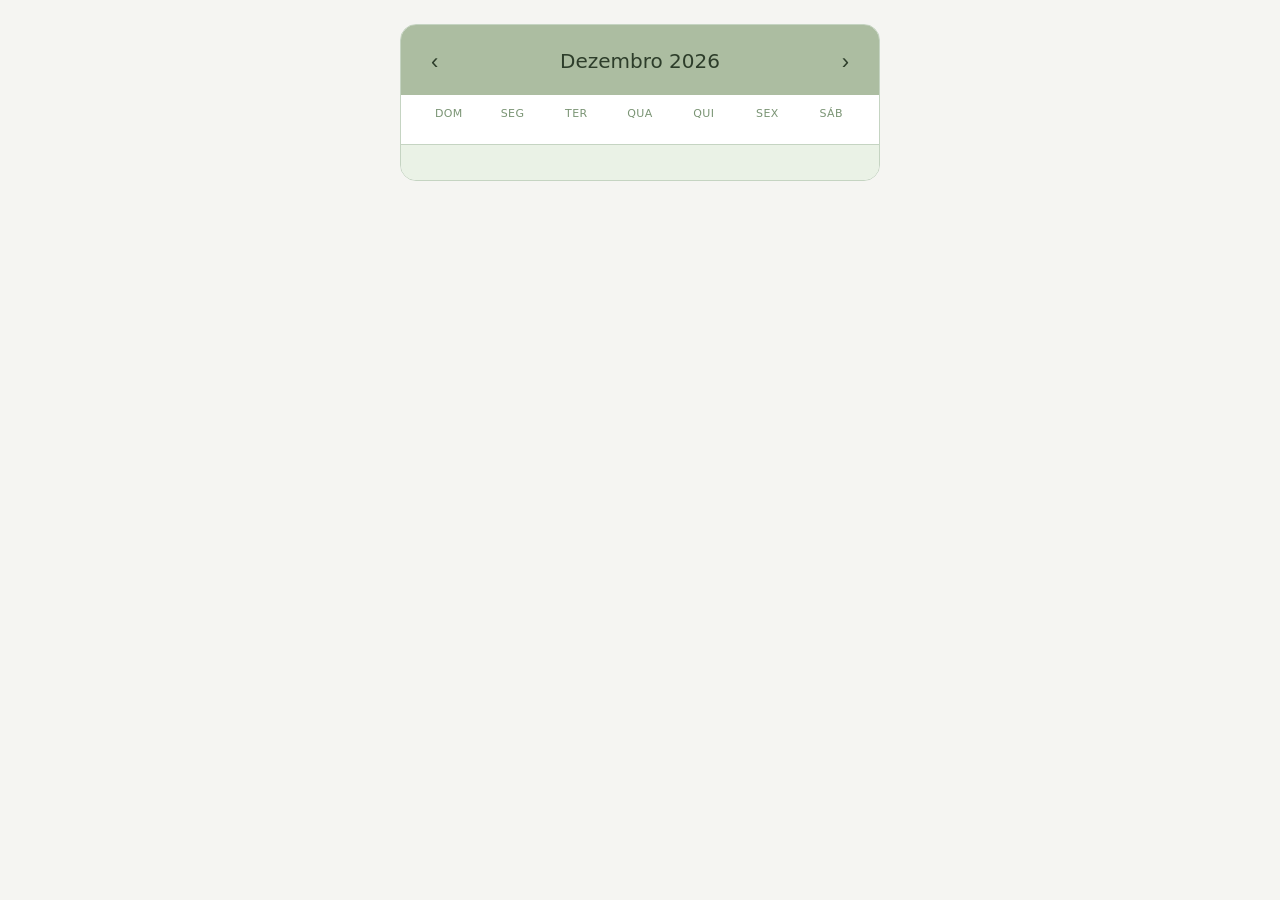
==== docs/widgets/calendario/index.html @ 40355eae "Add initial HTML structure for lunar calendar" ====
<!DOCTYPE html>
<html lang="pt-BR">
<head>
  <meta charset="UTF-8" />
  <meta name="viewport" content="width=device-width, initial-scale=1.0" />
  <title>Calendário Lunar</title>
  <link rel="stylesheet" href="css/style.css" />
</head>
<body>
  <div class="cal-wrap">
    <div class="cal-card">

      <div class="cal-head">
        <div class="cal-nav">
          <button class="nav-btn" id="prev-btn" aria-label="Mês anterior">&#8249;</button>
          <div>
            <div class="cal-title" id="cal-title"></div>
            <div class="cal-subtitle" id="cal-subtitle"></div>
          </div>
          <button class="nav-btn" id="next-btn" aria-label="Próximo mês">&#8250;</button>
        </div>
      </div>

      <div class="weekdays">
        <div class="wd">Dom</div>
        <div class="wd">Seg</div>
        <div class="wd">Ter</div>
        <div class="wd">Qua</div>
        <div class="wd">Qui</div>
        <div class="wd">Sex</div>
        <div class="wd">Sáb</div>
      </div>

      <div class="days-grid" id="days-grid"></div>

      <div class="info-bar" id="info-bar">
        <div class="info-left" id="info-left"></div>
        <div class="info-right" id="info-right"></div>
      </div>

    </div>
  </div>

  <script src="js/moon.js"></script>
  <script src="js/holidays.js"></script>
  <script src="js/calendar.js"></script>
</body>
</html>
---- docs/widgets/calendario/css/style.css ----
/* ── Reset ─────────────────────────────── */
*, *::before, *::after {
  box-sizing: border-box;
  margin: 0;
  padding: 0;
}

/* ── Tokens ────────────────────────────── */
:root {
  --sage:        #ACBDA1;
  --sage-deep:   #2d3d2a;
  --sage-light:  #eaf2e6;
  --sage-muted:  #7a9474;
  --sage-border: #c5d4c2;
  --ink:         #3a5c35;
  --stroke:      #5a7f55;
  --holiday:     #b94040;
  --font: system-ui, -apple-system, "Segoe UI", sans-serif;
}

/* ── Layout ────────────────────────────── */
body {
  background: #f5f5f2;
  font-family: var(--font);
  min-height: 100vh;
  display: flex;
  align-items: flex-start;
  justify-content: center;
  padding: 1.5rem 1rem;
}

.cal-wrap {
  width: 100%;
  max-width: 480px;
}

.cal-card {
  background: #fff;
  border-radius: 16px;
  border: 0.5px solid var(--sage-border);
  overflow: hidden;
}

/* ── Header ────────────────────────────── */
.cal-head {
  background: var(--sage);
  padding: 1.25rem 1.25rem 1rem;
}

.cal-nav {
  display: flex;
  align-items: center;
  justify-content: space-between;
}

.cal-title {
  font-size: 20px;
  font-weight: 500;
  color: var(--sage-deep);
}

.cal-subtitle {
  font-size: 12px;
  color: var(--sage-deep);
  opacity: 0.6;
  margin-top: 2px;
}

.nav-btn {
  background: none;
  border: none;
  cursor: pointer;
  padding: 6px 10px;
  border-radius: 8px;
  color: var(--sage-deep);
  font-size: 22px;
  line-height: 1;
  display: flex;
  align-items: center;
}

.nav-btn:hover {
  background: rgba(0, 0, 0, 0.08);
}

/* ── Weekday labels ────────────────────── */
.weekdays {
  display: grid;
  grid-template-columns: repeat(7, 1fr);
  padding: 0.75rem 1rem 0.25rem;
  background: #fff;
}

.wd {
  text-align: center;
  font-size: 11px;
  font-weight: 500;
  color: var(--sage-muted);
  text-transform: uppercase;
  letter-spacing: 0.4px;
}

/* ── Days grid ─────────────────────────── */
.days-grid {
  display: grid;
  grid-template-columns: repeat(7, 1fr);
  padding: 0.25rem 1rem 1rem;
  gap: 3px;
  background: #fff;
}

.day-cell {
  min-height: 54px;
  display: flex;
  flex-direction: column;
  align-items: center;
  justify-content: flex-start;
  padding: 4px 2px;
  border-radius: 8px;
  cursor: pointer;
  transition: background 0.1s;
}

.day-cell:not(.empty):hover,
.day-cell.selected {
  background: var(--sage-light);
}

.day-cell.empty {
  pointer-events: none;
  cursor: default;
}

/* ── Day number ────────────────────────── */
.day-num {
  font-size: 13px;
  color: #2d3a2a;
  width: 26px;
  height: 26px;
  display: flex;
  align-items: center;
  justify-content: center;
  border-radius: 50%;
}

.day-cell.today .day-num {
  background: var(--sage);
  color: var(--sage-deep);
  font-weight: 500;
}

.day-cell.weekend .day-num {
  color: var(--sage-muted);
}

/* ── Moon icon ─────────────────────────── */
.moon-svg {
  margin-top: 3px;
  display: block;
}

/* ── Holiday marker ────────────────────── */
.holiday-dot {
  width: 4px;
  height: 4px;
  border-radius: 50%;
  background: var(--holiday);
  margin-top: 2px;
}

.holiday-name {
  font-size: 9px;
  color: var(--holiday);
  text-align: center;
  line-height: 1.1;
  max-width: 58px;
  margin-top: 1px;
  white-space: nowrap;
  overflow: hidden;
  text-overflow: ellipsis;
}

/* ── Info bar ──────────────────────────── */
.info-bar {
  background: var(--sage-light);
  padding: 0.65rem 1.25rem;
  border-top: 0.5px solid var(--sage-border);
  display: flex;
  align-items: center;
  justify-content: space-between;
  gap: 8px;
  min-height: 36px;
}

.info-left {
  display: flex;
  align-items: center;
  gap: 6px;
  font-size: 12px;
  color: var(--sage-deep);
  flex-wrap: wrap;
}

.info-right {
  font-size: 11px;
  color: var(--sage-muted);
  white-space: nowrap;
}

.holiday-badge {
  display: inline-flex;
  align-items: center;
  gap: 4px;
  margin-left: 6px;
}

.holiday-badge-dot {
  width: 5px;
  height: 5px;
  border-radius: 50%;
  background: var(--holiday);
  display: inline-block;
  flex-shrink: 0;
}

.holiday-badge-label {
  color: var(--holiday);
}

/* ── Responsive ────────────────────────── */
@media (max-width: 400px) {
  .cal-title  { font-size: 17px; }
  .day-num    { font-size: 12px; width: 22px; height: 22px; }
  .day-cell   { min-height: 46px; }
  .holiday-name { display: none; }
}
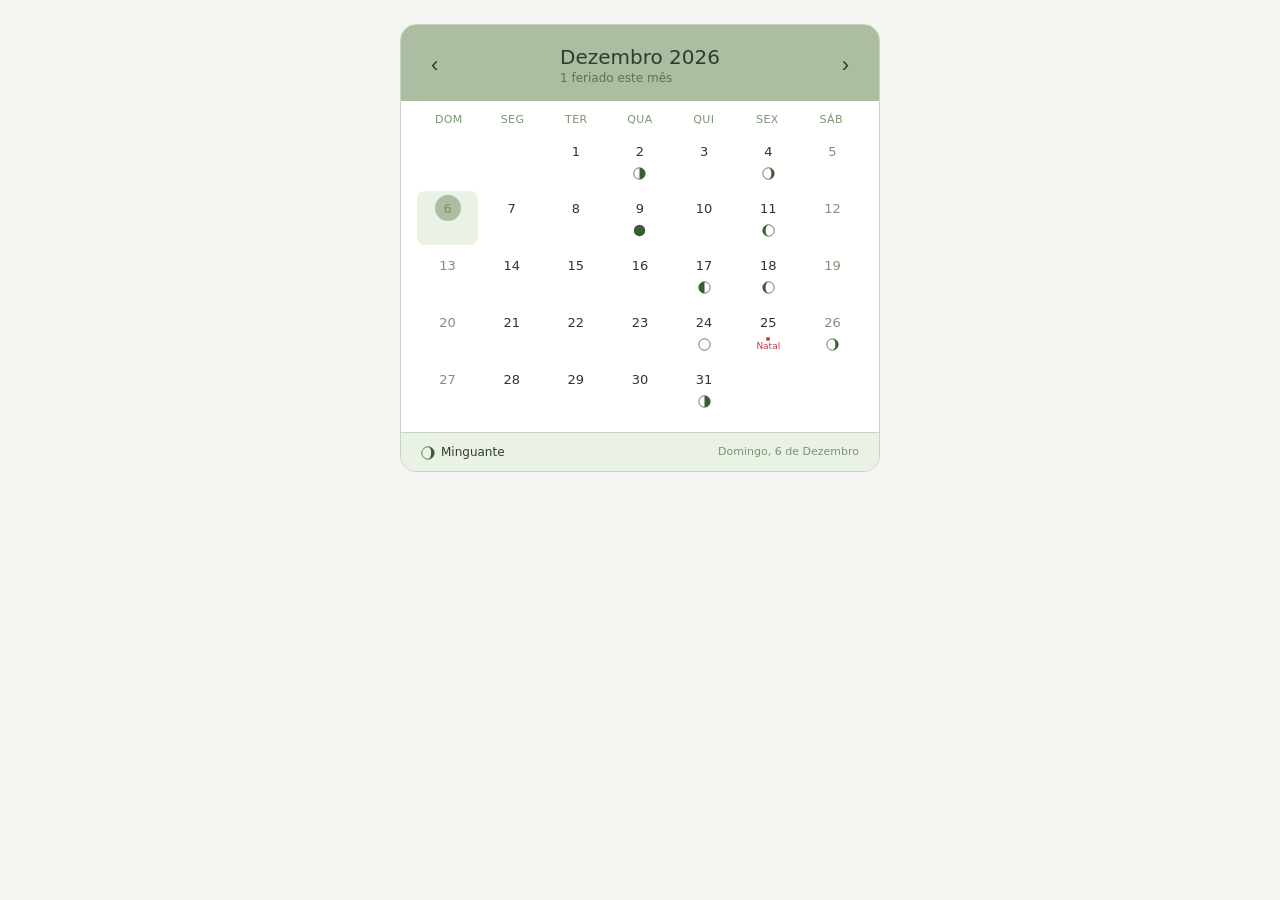
==== commit af0ac684: "Add files via upload" ====
(no text change in the page or its own stylesheets)
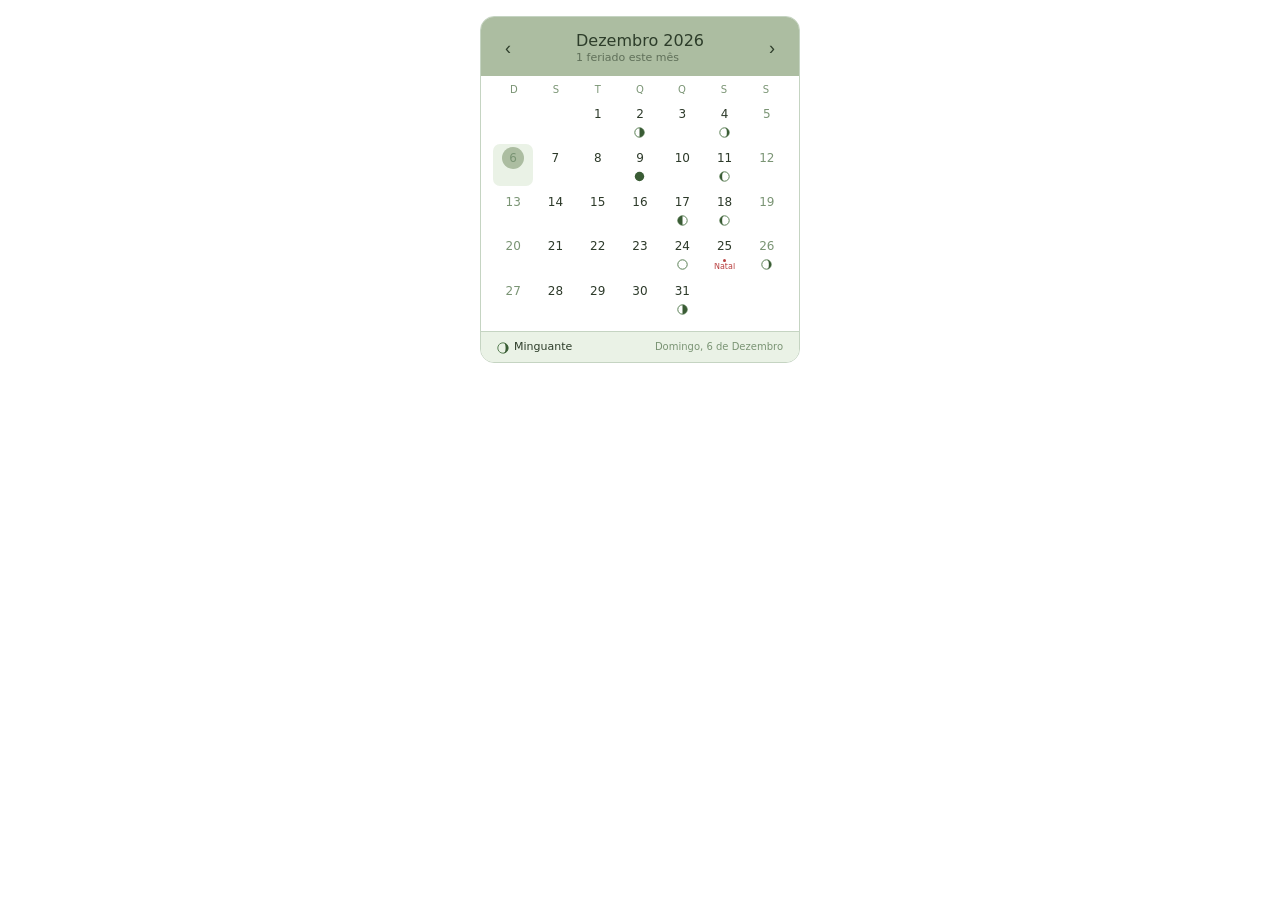
==== commit 19d382ed: "Add files via upload" ====
--- a/docs/widgets/calendario/index.html
+++ b/docs/widgets/calendario/index.html
@@ -9,7 +9,6 @@
 <body>
   <div class="cal-wrap">
     <div class="cal-card">
-
       <div class="cal-head">
         <div class="cal-nav">
           <button class="nav-btn" id="prev-btn" aria-label="Mês anterior">&#8249;</button>
@@ -20,27 +19,17 @@
           <button class="nav-btn" id="next-btn" aria-label="Próximo mês">&#8250;</button>
         </div>
       </div>
-
       <div class="weekdays">
-        <div class="wd">Dom</div>
-        <div class="wd">Seg</div>
-        <div class="wd">Ter</div>
-        <div class="wd">Qua</div>
-        <div class="wd">Qui</div>
-        <div class="wd">Sex</div>
-        <div class="wd">Sáb</div>
+        <div class="wd">D</div><div class="wd">S</div><div class="wd">T</div>
+        <div class="wd">Q</div><div class="wd">Q</div><div class="wd">S</div><div class="wd">S</div>
       </div>
-
       <div class="days-grid" id="days-grid"></div>
-
-      <div class="info-bar" id="info-bar">
+      <div class="info-bar">
         <div class="info-left" id="info-left"></div>
         <div class="info-right" id="info-right"></div>
       </div>
-
     </div>
   </div>
-
   <script src="js/moon.js"></script>
   <script src="js/holidays.js"></script>
   <script src="js/calendar.js"></script>
--- a/docs/widgets/calendario/css/style.css
+++ b/docs/widgets/calendario/css/style.css
@@ -20,23 +20,22 @@
 
 /* ── Layout ────────────────────────────── */
 body {
-  background: #f5f5f2;
   font-family: var(--font);
-  min-height: 100vh;
+  background: transparent;
   display: flex;
   align-items: flex-start;
   justify-content: center;
-  padding: 1.5rem 1rem;
+  padding: 1rem;
 }
 
 .cal-wrap {
   width: 100%;
-  max-width: 480px;
+  max-width: 320px;
 }
 
 .cal-card {
   background: #fff;
-  border-radius: 16px;
+  border-radius: 14px;
   border: 0.5px solid var(--sage-border);
   overflow: hidden;
 }
@@ -44,7 +43,7 @@
 /* ── Header ────────────────────────────── */
 .cal-head {
   background: var(--sage);
-  padding: 1.25rem 1.25rem 1rem;
+  padding: 0.9rem 1rem 0.75rem;
 }
 
 .cal-nav {
@@ -54,26 +53,26 @@
 }
 
 .cal-title {
-  font-size: 20px;
+  font-size: 16px;
   font-weight: 500;
   color: var(--sage-deep);
 }
 
 .cal-subtitle {
-  font-size: 12px;
+  font-size: 11px;
   color: var(--sage-deep);
   opacity: 0.6;
-  margin-top: 2px;
+  margin-top: 1px;
 }
 
 .nav-btn {
   background: none;
   border: none;
   cursor: pointer;
-  padding: 6px 10px;
-  border-radius: 8px;
-  color: var(--sage-deep);
-  font-size: 22px;
+  padding: 4px 8px;
+  border-radius: 7px;
+  color: var(--sage-deep);
+  font-size: 18px;
   line-height: 1;
   display: flex;
   align-items: center;
@@ -87,36 +86,36 @@
 .weekdays {
   display: grid;
   grid-template-columns: repeat(7, 1fr);
-  padding: 0.75rem 1rem 0.25rem;
+  padding: 0.5rem 0.75rem 0.15rem;
   background: #fff;
 }
 
 .wd {
   text-align: center;
-  font-size: 11px;
+  font-size: 10px;
   font-weight: 500;
   color: var(--sage-muted);
   text-transform: uppercase;
-  letter-spacing: 0.4px;
+  letter-spacing: 0.3px;
 }
 
 /* ── Days grid ─────────────────────────── */
 .days-grid {
   display: grid;
   grid-template-columns: repeat(7, 1fr);
-  padding: 0.25rem 1rem 1rem;
-  gap: 3px;
+  padding: 0.15rem 0.75rem 0.75rem;
+  gap: 2px;
   background: #fff;
 }
 
 .day-cell {
-  min-height: 54px;
+  min-height: 42px;
   display: flex;
   flex-direction: column;
   align-items: center;
   justify-content: flex-start;
-  padding: 4px 2px;
-  border-radius: 8px;
+  padding: 3px 1px;
+  border-radius: 7px;
   cursor: pointer;
   transition: background 0.1s;
 }
@@ -133,10 +132,10 @@
 
 /* ── Day number ────────────────────────── */
 .day-num {
-  font-size: 13px;
+  font-size: 12px;
   color: #2d3a2a;
-  width: 26px;
-  height: 26px;
+  width: 22px;
+  height: 22px;
   display: flex;
   align-items: center;
   justify-content: center;
@@ -155,70 +154,70 @@
 
 /* ── Moon icon ─────────────────────────── */
 .moon-svg {
-  margin-top: 3px;
+  margin-top: 2px;
   display: block;
 }
 
 /* ── Holiday marker ────────────────────── */
 .holiday-dot {
+  width: 3px;
+  height: 3px;
+  border-radius: 50%;
+  background: var(--holiday);
+  margin-top: 2px;
+}
+
+.holiday-name {
+  font-size: 8px;
+  color: var(--holiday);
+  text-align: center;
+  line-height: 1.1;
+  max-width: 42px;
+  margin-top: 1px;
+  white-space: nowrap;
+  overflow: hidden;
+  text-overflow: ellipsis;
+}
+
+/* ── Info bar ──────────────────────────── */
+.info-bar {
+  background: var(--sage-light);
+  padding: 0.5rem 1rem;
+  border-top: 0.5px solid var(--sage-border);
+  display: flex;
+  align-items: center;
+  justify-content: space-between;
+  gap: 6px;
+  min-height: 30px;
+}
+
+.info-left {
+  display: flex;
+  align-items: center;
+  gap: 5px;
+  font-size: 11px;
+  color: var(--sage-deep);
+  flex-wrap: wrap;
+}
+
+.info-right {
+  font-size: 10px;
+  color: var(--sage-muted);
+  white-space: nowrap;
+}
+
+.holiday-badge {
+  display: inline-flex;
+  align-items: center;
+  gap: 3px;
+  margin-left: 4px;
+}
+
+.holiday-badge-dot {
   width: 4px;
   height: 4px;
   border-radius: 50%;
   background: var(--holiday);
-  margin-top: 2px;
-}
-
-.holiday-name {
-  font-size: 9px;
-  color: var(--holiday);
-  text-align: center;
-  line-height: 1.1;
-  max-width: 58px;
-  margin-top: 1px;
-  white-space: nowrap;
-  overflow: hidden;
-  text-overflow: ellipsis;
-}
-
-/* ── Info bar ──────────────────────────── */
-.info-bar {
-  background: var(--sage-light);
-  padding: 0.65rem 1.25rem;
-  border-top: 0.5px solid var(--sage-border);
-  display: flex;
-  align-items: center;
-  justify-content: space-between;
-  gap: 8px;
-  min-height: 36px;
-}
-
-.info-left {
-  display: flex;
-  align-items: center;
-  gap: 6px;
-  font-size: 12px;
-  color: var(--sage-deep);
-  flex-wrap: wrap;
-}
-
-.info-right {
-  font-size: 11px;
-  color: var(--sage-muted);
-  white-space: nowrap;
-}
-
-.holiday-badge {
-  display: inline-flex;
-  align-items: center;
-  gap: 4px;
-  margin-left: 6px;
-}
-
-.holiday-badge-dot {
-  width: 5px;
-  height: 5px;
-  border-radius: 50%;
-  background: var(--holiday);
   display: inline-block;
   flex-shrink: 0;
 }
@@ -228,9 +227,9 @@
 }
 
 /* ── Responsive ────────────────────────── */
-@media (max-width: 400px) {
-  .cal-title  { font-size: 17px; }
-  .day-num    { font-size: 12px; width: 22px; height: 22px; }
-  .day-cell   { min-height: 46px; }
+@media (max-width: 340px) {
+  .cal-title    { font-size: 14px; }
+  .day-num      { font-size: 11px; width: 20px; height: 20px; }
+  .day-cell     { min-height: 38px; }
   .holiday-name { display: none; }
 }
